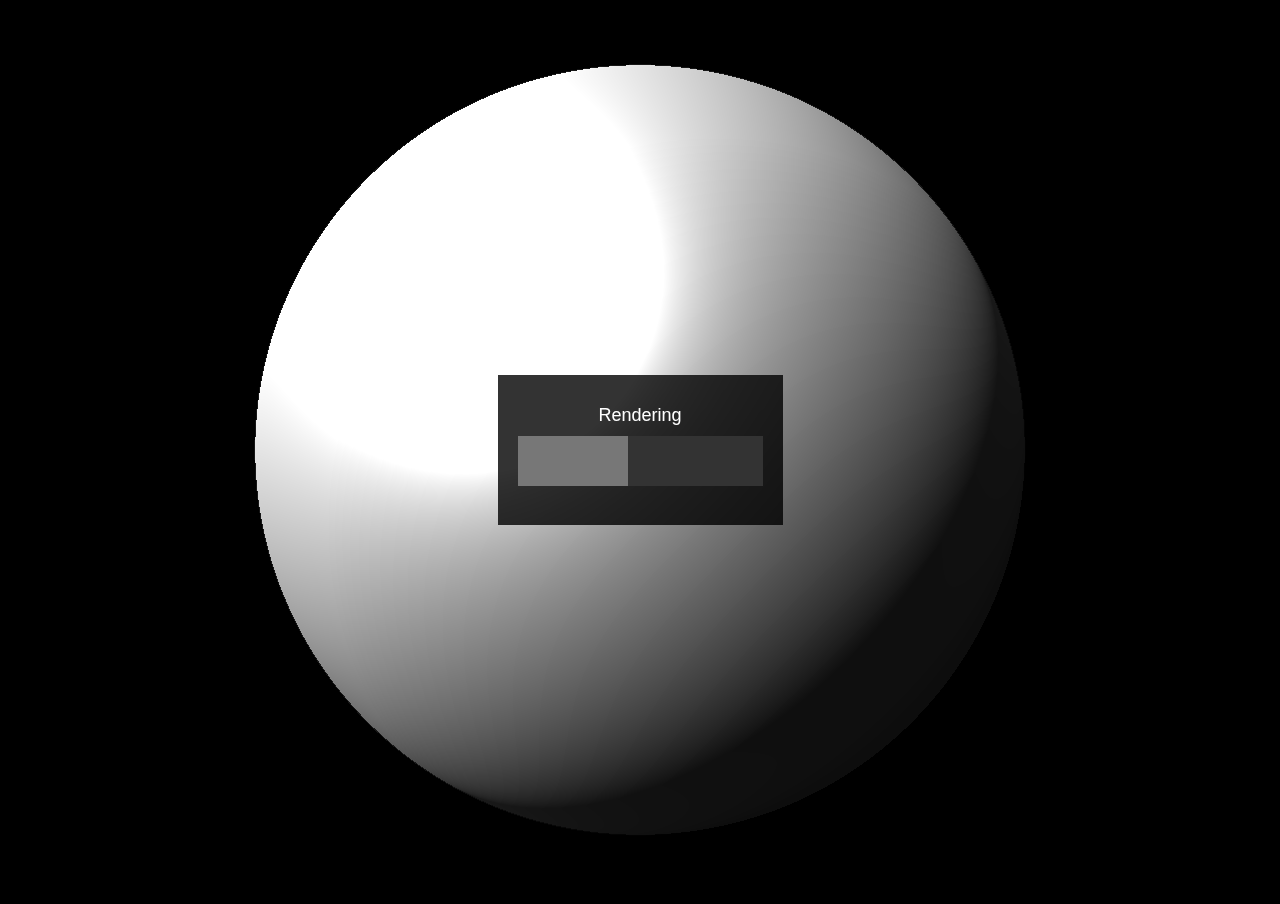
==== planet.html @ c47613c6 "a" ====
<!DOCTYPE html><html lang=en><head><title>Procedural Planet</title>
     <meta charset=utf-8><meta name=author content=""><meta name=copyright content="">
     <meta name=ROBOTS content="INDEX, FOLLOW"><meta name=creation_Date content="">
     <meta name=description content="">
     <meta name=viewport content="width=device-width,initial-scale=1,maximum-scale=1,user-scalable=no"><link rel=apple-touch-icon sizes=57x57 href=./src/assets/img/ico/apple-icon-57x57.png><link rel=apple-touch-icon sizes=60x60 href=./src/assets/img/ico/apple-icon-60x60.png><link rel=apple-touch-icon sizes=72x72 href=./src/assets/img/ico/apple-icon-72x72.png><link rel=apple-touch-icon sizes=76x76 href=./src/assets/img/ico/apple-icon-76x76.png><link rel=apple-touch-icon sizes=114x114 href=./src/assets/img/ico/apple-icon-114x114.png><link rel=apple-touch-icon sizes=120x120 href=./src/assets/img/ico/apple-icon-120x120.png><link rel=apple-touch-icon sizes=144x144 href=./src/assets/img/ico/apple-icon-144x144.png><link rel=apple-touch-icon sizes=152x152 href=./src/assets/img/ico/apple-icon-152x152.png><link rel=apple-touch-icon sizes=180x180 href=./src/assets/img/ico/apple-icon-180x180.png><link rel=icon type=image/png sizes=192x192 href=./src/assets/img/ico/android-icon-192x192.png><link rel=icon type=image/png sizes=32x32 href=./src/assets/img/ico/favicon-32x32.png><link rel=icon type=image/png sizes=96x96 href=./src/assets/img/ico/favicon-96x96.png><link rel=icon type=image/png sizes=16x16 href=./src/assets/img/ico/favicon-16x16.png><meta name=msapplication-TileColor content=#000000><meta name=msapplication-TileImage content=./src/assets/img/ico/ms-icon-144x144.png><meta name=theme-color content=#000000><meta name=twitter:card content=summary><meta name=twitter:site content=@account><meta name=twitter:title content=Title><meta name=twitter:description content=Description><meta name=twitter:creator content=@cmacmillanmarin><meta name=twitter:image content=./src/assets/img/share/share_twitter.jpg><meta property=og:title content=Title><meta property=og:type content=article><meta property=og:url content=""><meta property=og:image content=./src/assets/img/share/share_facebook.jpg><meta property=og:description content=Description><meta property=og:site_name content=Sitename><meta property=fb:admins content=0000000000><!--[if IE]>
            <script type="text/javascript">
                 var console = { log: function() {} };
            </script>
        <![endif]--></head><body>
             <style>
                  #newPlanetButtonHolder,#infoBoxHolderMobile,#infoBoxHolder{
                    display:none;
                  }
             </style>
             <script type=text/javascript src=/static/js/manifest.5c0149fbafc29428d2eb.js></script>
             <script type=text/javascript src=/static/js/vendor.380a16babf3592621b58.js></script><script type=text/javascript src=/static/js/app.325224f529cdb984d43f.js></script></body></html>
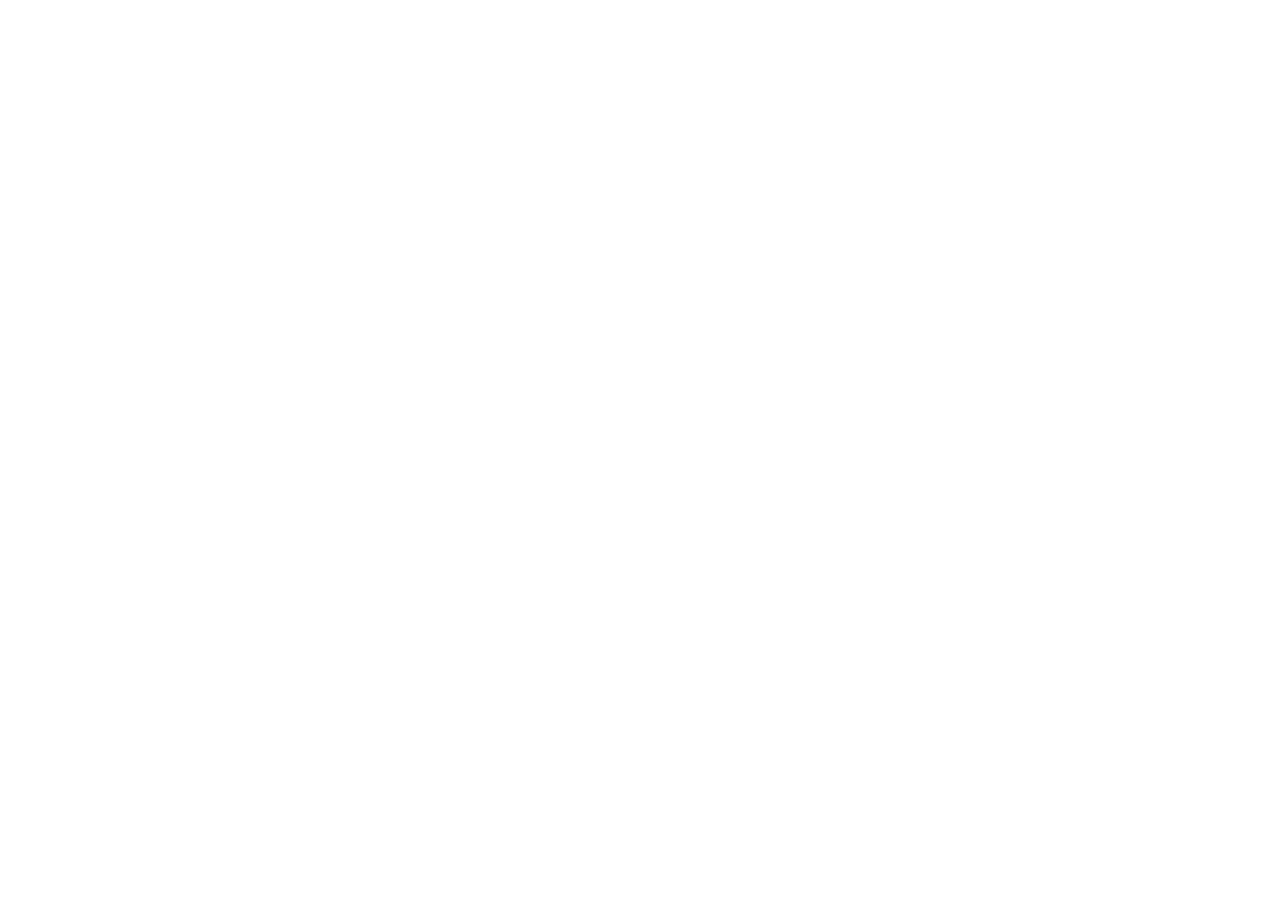
==== commit 307b8d4d: "1" ====
--- a/planet.html
+++ b/planet.html
@@ -12,5 +12,5 @@
                     display:none;
                   }
              </style>
-             <script type=text/javascript src=/static/js/manifest.5c0149fbafc29428d2eb.js></script>
-             <script type=text/javascript src=/static/js/vendor.380a16babf3592621b58.js></script><script type=text/javascript src=/static/js/app.325224f529cdb984d43f.js></script></body></html>+             <script type=text/javascript src=/site/static/js/manifest.5c0149fbafc29428d2eb.js></script>
+             <script type=text/javascript src=/site/static/js/vendor.380a16babf3592621b58.js></script><script type=text/javascript src=/site/static/js/app.325224f529cdb984d43f.js></script></body></html>
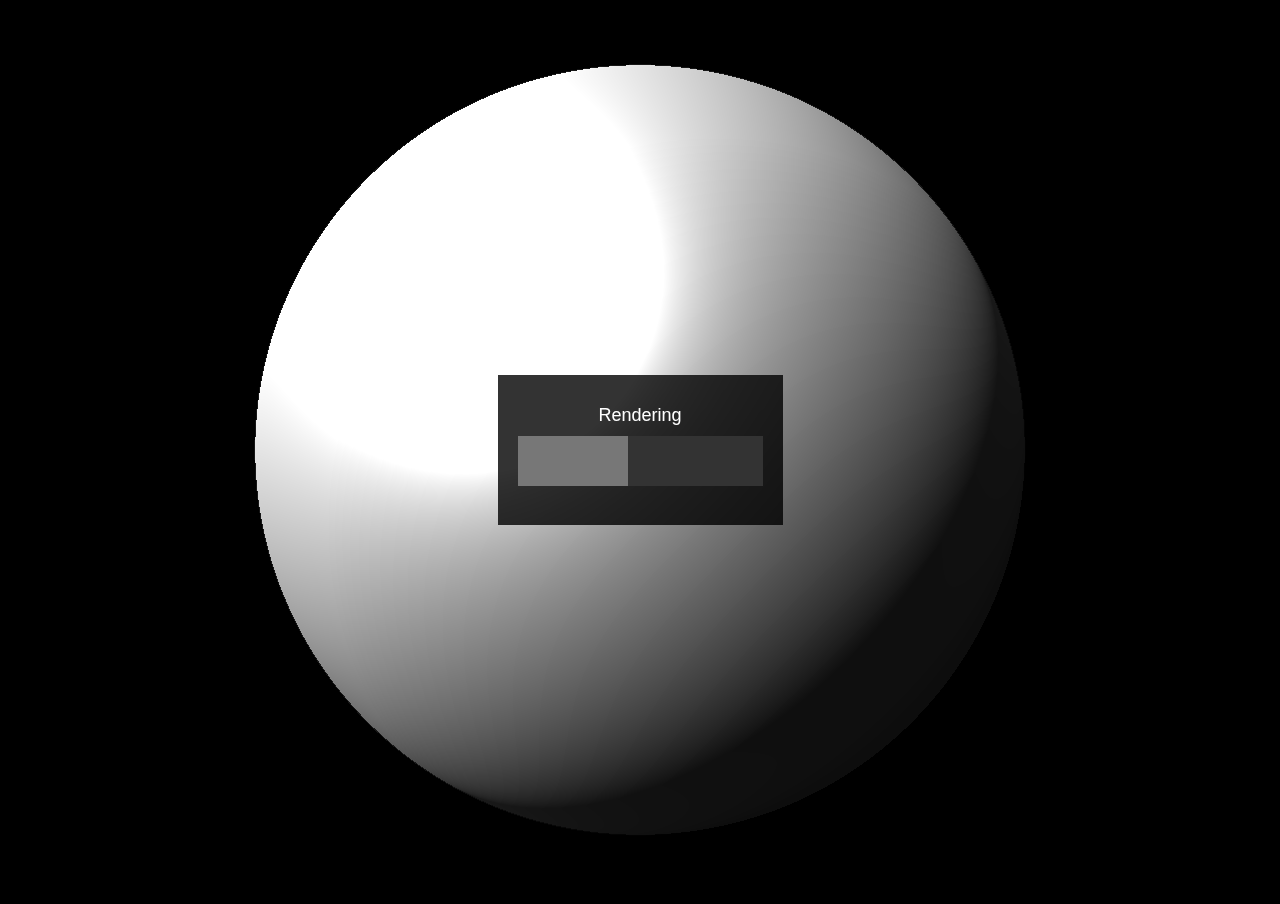
==== commit d704935f: "1" ====
--- a/planet.html
+++ b/planet.html
@@ -12,5 +12,5 @@
                     display:none;
                   }
              </style>
-             <script type=text/javascript src=/site/static/js/manifest.5c0149fbafc29428d2eb.js></script>
-             <script type=text/javascript src=/site/static/js/vendor.380a16babf3592621b58.js></script><script type=text/javascript src=/site/static/js/app.325224f529cdb984d43f.js></script></body></html>
+             <script type=text/javascript src=./static/js/manifest.5c0149fbafc29428d2eb.js></script>
+             <script type=text/javascript src=./static/js/vendor.380a16babf3592621b58.js></script><script type=text/javascript src=./static/js/app.325224f529cdb984d43f.js></script></body></html>
